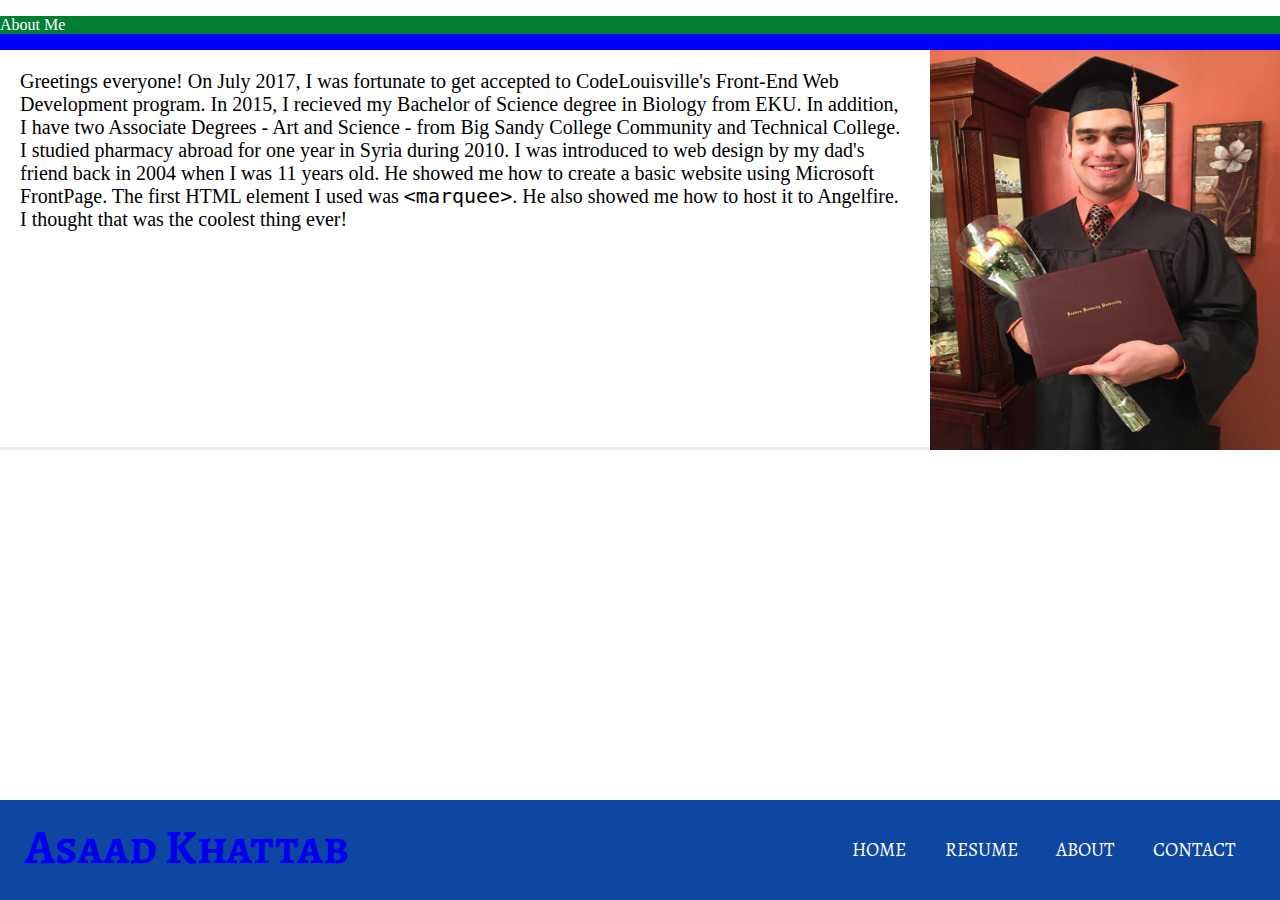
==== about.html @ f6a38999 "moved all the files to the previous folder" ====
<!doctype html>
<html lang="en">
  <head>
    <title>Asaad Khattab | Freelance Web Developer - Louisville, Kentucky</title>
      <meta charset="utf-8">
      <meta name="author" content="Asaad Khattab">
      <meta name="robots" content="index, follow">
      <meta name="language" content="English" />
      <meta name="viewport" content="width=device-width, initial-scale=1.0">
      <meta name="description" content="My name is Asaad Khattab and I'm a freelancer looking for a job.
      Web Development is what makes me stay up late, forget to eat, and wake up early.">
      <meta name="keywords" content="asaad, khattab, web, developer, louisville, kentucky">

      <link rel="stylesheet" href="js/slick/slick.css">
      <link rel="stylesheet" href="js/slick/slick-theme.css">
      <link rel="stylesheet" href="css/import.css">
      <link href="https://fonts.googleapis.com/css?family=Alegreya|Alegreya+SC" rel="stylesheet">
  </head>

  <body>
    <div class= "wrapper">

      <!--Main Header and Navigation -->
      <header class="main-header">
        <h1 class="text-logo">
          <a href="index.html">Asaad Khattab</a>
        </h1>
        <nav>
          <ul class="navigation">
            <li><a href="index.html">Home</a></li>
            <li><a href="resume.html">Resume</a></li>
            <li><a href="about.html">About</a></li>
            <li><a href="contact.html">Contact</a></li>
          </ul>
        </nav>
      </header>

<div id="about">
  <p class="subheading">About Me</p>
  <div class="about-me-flexbox">
    <div class="about-me-text">Greetings everyone! On July 2017, I was fortunate to get accepted to CodeLouisville's Front-End Web Development program.
    In 2015, I recieved my Bachelor of Science degree in Biology from EKU. In addition, I have two Associate Degrees - Art and Science - from Big Sandy College
    Community and Technical College. I studied pharmacy abroad for one year in Syria during 2010. I was introduced to web design by my dad's friend back in 2004 when I was 11 years old.
    He showed me how to create a basic website using Microsoft FrontPage. The first HTML element I used was <code>&lt;marquee&gt;</code>. He also showed me how to host it to Angelfire.
    I thought that was the coolest thing ever!
    </div>
    <div class="about-me-photo"><img class="about-me-photo" src="images/asaad.jpg" alt="another photo of me"></div>
  </div> <!--End div aboutMeFlexbox -->
</div> <!--End div aboutme -->
---- css/import.css ----
@import url("../css/normalize.css");
@import url("../css/main.css");
@import url("../css/responsive.css");
@import url("../css/colors.css");
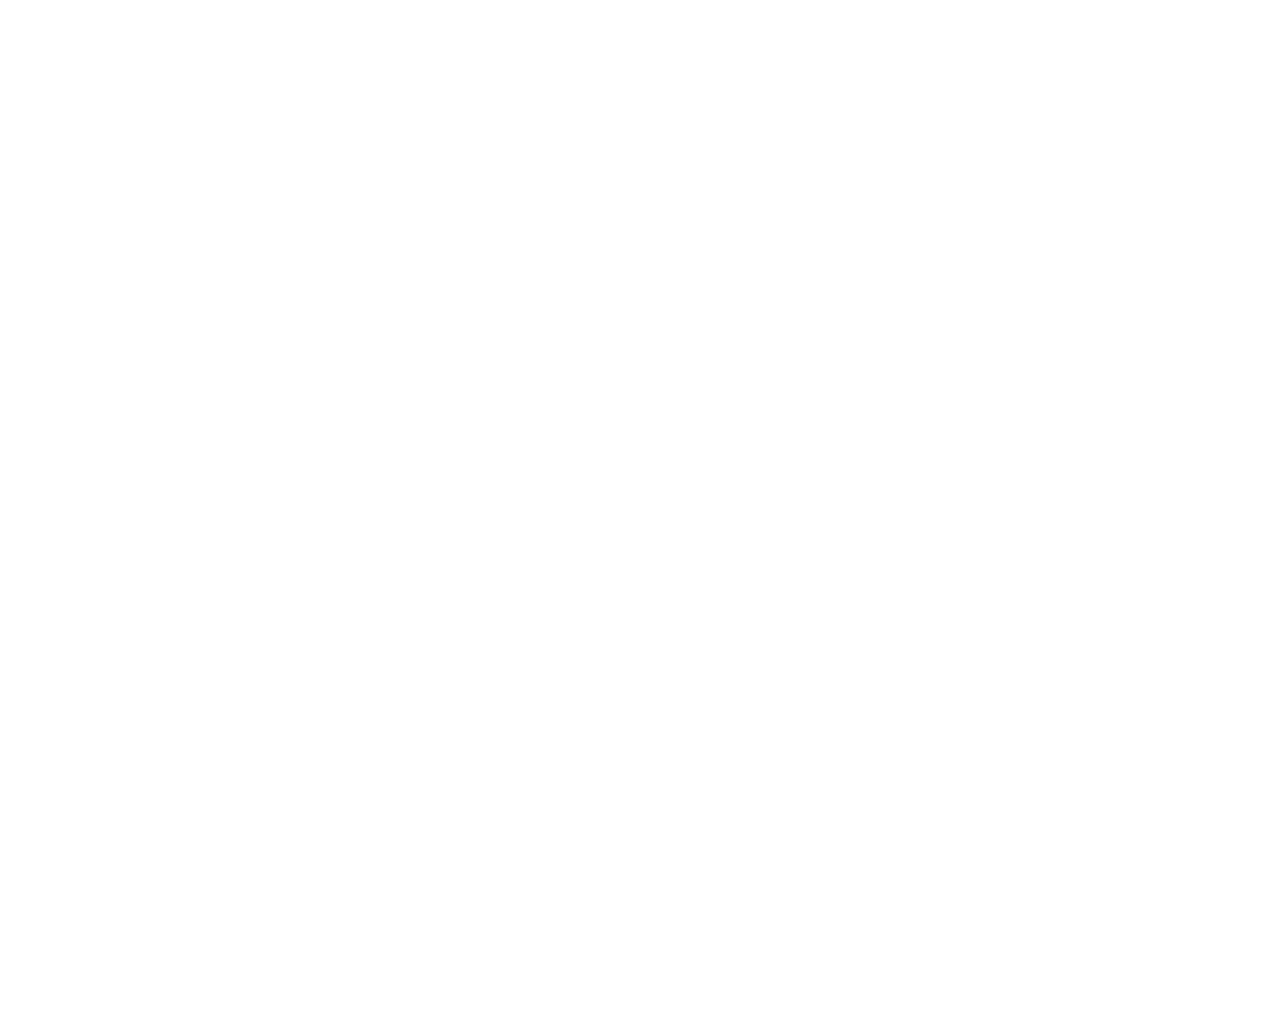
==== commit 92362216: "added 2 jQuery Plugins" ====
--- a/about.html
+++ b/about.html
@@ -10,16 +10,13 @@
       <meta name="description" content="My name is Asaad Khattab and I'm a freelancer looking for a job.
       Web Development is what makes me stay up late, forget to eat, and wake up early.">
       <meta name="keywords" content="asaad, khattab, web, developer, louisville, kentucky">
-
-      <link rel="stylesheet" href="js/slick/slick.css">
-      <link rel="stylesheet" href="js/slick/slick-theme.css">
+      <!--CSS-->
       <link rel="stylesheet" href="css/import.css">
       <link href="https://fonts.googleapis.com/css?family=Alegreya|Alegreya+SC" rel="stylesheet">
   </head>
 
-  <body>
-    <div class= "wrapper">
-
+  <body class="animsition">
+    <div class="wrapper">
       <!--Main Header and Navigation -->
       <header class="main-header">
         <h1 class="text-logo">
@@ -27,10 +24,10 @@
         </h1>
         <nav>
           <ul class="navigation">
-            <li><a href="index.html">Home</a></li>
-            <li><a href="resume.html">Resume</a></li>
-            <li><a href="about.html">About</a></li>
-            <li><a href="contact.html">Contact</a></li>
+            <li><a href="index.html" class="animsition-link">Home</a></li>
+            <li><a href="resume.html" class="animsition-link">Resume</a></li>
+            <li><a href="about.html" class="animsition-link">About</a></li>
+            <li><a href="contact.html" class="animsition-link">Contact</a></li>
           </ul>
         </nav>
       </header>
@@ -47,3 +44,19 @@
     <div class="about-me-photo"><img class="about-me-photo" src="images/asaad.jpg" alt="another photo of me"></div>
   </div> <!--End div aboutMeFlexbox -->
 </div> <!--End div aboutme -->
+
+</div> <!-- End div wrapper -->
+<footer>
+<p>&copy; 2017 Developed by <a href="http://www.crispywebsite.com" target="_blank">CrispyWebsite<a></p>
+</footer>
+<!--Javascript and jQuery-->
+<script src="https://code.jquery.com/jquery-3.2.1.js" integrity="sha256-DZAnKJ/6XZ9si04Hgrsxu/8s717jcIzLy3oi35EouyE=" crossorigin="anonymous"></script>
+<script src="https://ajax.googleapis.com/ajax/libs/jquery/1.11.0/jquery.min.js"></script>
+<script type="text/javascript" src="//code.jquery.com/jquery-migrate-1.2.1.min.js"></script>
+<script type="text/javascript" src="js/slick/slick.min.js"></script>
+<script type="text/javascript" src="js/animsition/animsition.min.js"></script>
+<script type="text/javascript" src="js/javascript.js"></script>
+<script type="text/javascript" src="jquery/jquery.js"></script>
+
+</body>
+</html>
--- a/css/import.css
+++ b/css/import.css
@@ -1,3 +1,9 @@
+/*jQuery Plugins*/
+@import url("../js/animsition/animsition.min.css");
+@import url("../js/slick/slick.css");
+@import url("../js/slick/slick-theme.css");
+
+/* Main CSS Files */
 @import url("../css/normalize.css");
 @import url("../css/main.css");
 @import url("../css/responsive.css");
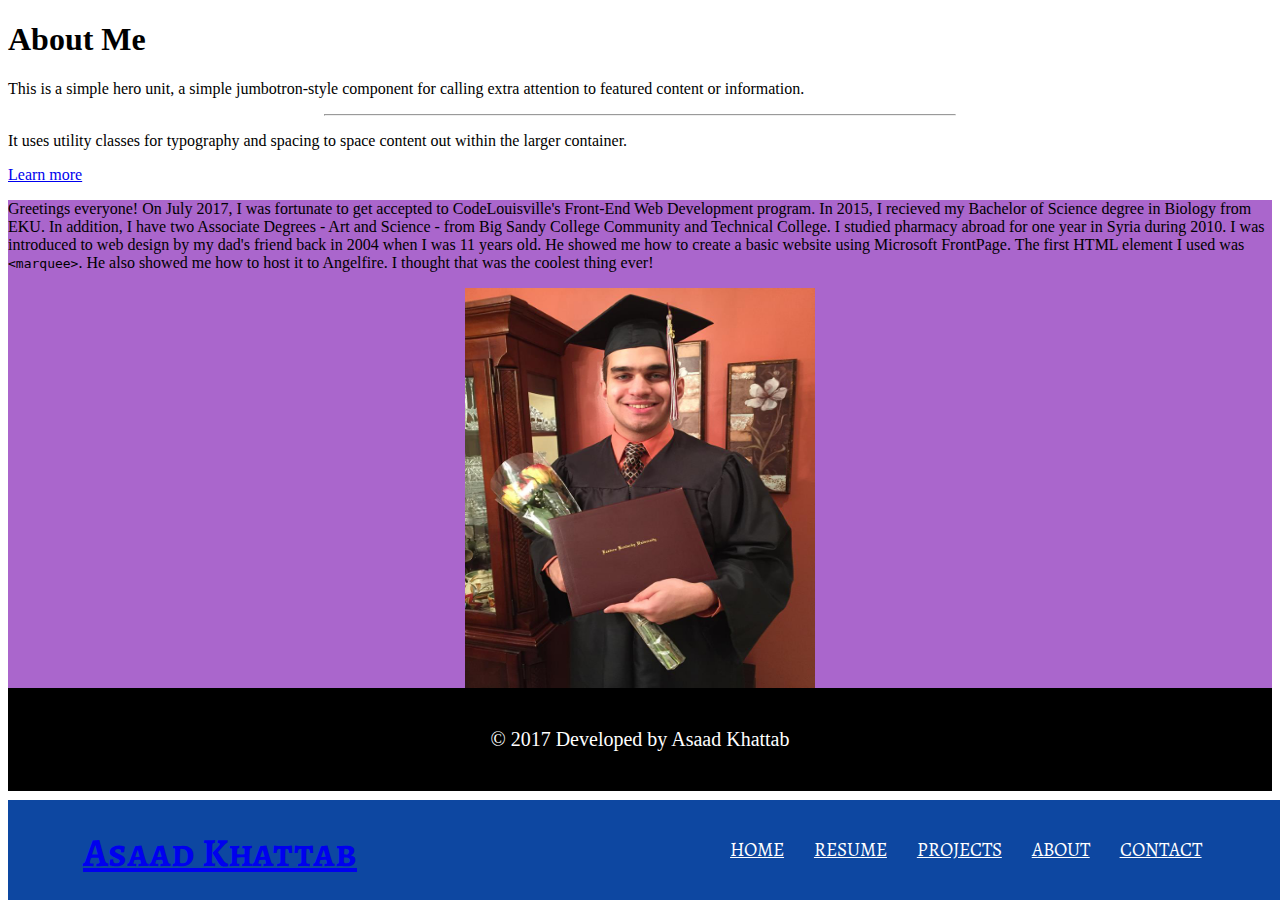
==== commit 0227da80: "Added a readme file and another option for my carousel" ====
--- a/about.html
+++ b/about.html
@@ -6,57 +6,73 @@
       <meta name="author" content="Asaad Khattab">
       <meta name="robots" content="index, follow">
       <meta name="language" content="English" />
-      <meta name="viewport" content="width=device-width, initial-scale=1.0">
       <meta name="description" content="My name is Asaad Khattab and I'm a freelancer looking for a job.
       Web Development is what makes me stay up late, forget to eat, and wake up early.">
-      <meta name="keywords" content="asaad, khattab, web, developer, louisville, kentucky">
-      <!--CSS-->
+      <meta name="keywords" content="asaad, khattab, web, developer, html, javascript, css, bootstrap louisville, kentucky">
+      <!-- Mobile Meta -->
+      <meta name="viewport" content="width=device-width, initial-scale=1.0">
+      <!-- BOOTSTRAP -->
+      <link rel="stylesheet" href="https://maxcdn.bootstrapcdn.com/bootstrap/4.0.0-alpha.6/css/bootstrap.min.css" integrity="sha384-rwoIResjU2yc3z8GV/NPeZWAv56rSmLldC3R/AZzGRnGxQQKnKkoFVhFQhNUwEyJ" crossorigin="anonymous">
+      <!-- CSS -->
       <link rel="stylesheet" href="css/import.css">
-      <link href="https://fonts.googleapis.com/css?family=Alegreya|Alegreya+SC" rel="stylesheet">
+      <!-- Favicon -->
+      <link rel="icon" href="fav.ico" type="image/x-icon">
   </head>
 
-  <body class="animsition">
-    <div class="wrapper">
+  <body>
+    <div class="container-fluid wrapper">
       <!--Main Header and Navigation -->
       <header class="main-header">
-        <h1 class="text-logo">
-          <a href="index.html">Asaad Khattab</a>
-        </h1>
+        <h1 class="text-logo"><a href="index.html">Asaad Khattab</a></h1>
         <nav>
           <ul class="navigation">
-            <li><a href="index.html" class="animsition-link">Home</a></li>
-            <li><a href="resume.html" class="animsition-link">Resume</a></li>
-            <li><a href="about.html" class="animsition-link">About</a></li>
-            <li><a href="contact.html" class="animsition-link">Contact</a></li>
+            <li><a href="index.html">Home</a></li>
+            <li><a href="resume.html">Resume</a></li>
+            <li><a href="projects.html">Projects</a></li>
+            <li><a href="about.html">About</a></li>
+            <li><a href="contact.html">Contact</a></li>
           </ul>
         </nav>
       </header>
 
-<div id="about">
-  <p class="subheading">About Me</p>
-  <div class="about-me-flexbox">
-    <div class="about-me-text">Greetings everyone! On July 2017, I was fortunate to get accepted to CodeLouisville's Front-End Web Development program.
-    In 2015, I recieved my Bachelor of Science degree in Biology from EKU. In addition, I have two Associate Degrees - Art and Science - from Big Sandy College
-    Community and Technical College. I studied pharmacy abroad for one year in Syria during 2010. I was introduced to web design by my dad's friend back in 2004 when I was 11 years old.
-    He showed me how to create a basic website using Microsoft FrontPage. The first HTML element I used was <code>&lt;marquee&gt;</code>. He also showed me how to host it to Angelfire.
-    I thought that was the coolest thing ever!
-    </div>
-    <div class="about-me-photo"><img class="about-me-photo" src="images/asaad.jpg" alt="another photo of me"></div>
-  </div> <!--End div aboutMeFlexbox -->
-</div> <!--End div aboutme -->
+      <div class="jumbotron">
+        <h1 class="display-3">About Me</h1>
+        <p class="lead">This is a simple hero unit, a simple jumbotron-style component for calling extra attention to featured content or information.</p>
+        <hr class="my-4">
+        <p>It uses utility classes for typography and spacing to space content out within the larger container.</p>
+        <p class="lead">
+          <a class="btn btn-primary btn-lg" href="#" role="button">Learn more</a>
+        </p>
+      </div>
 
-</div> <!-- End div wrapper -->
-<footer>
-<p>&copy; 2017 Developed by <a href="http://www.crispywebsite.com" target="_blank">CrispyWebsite<a></p>
-</footer>
-<!--Javascript and jQuery-->
-<script src="https://code.jquery.com/jquery-3.2.1.js" integrity="sha256-DZAnKJ/6XZ9si04Hgrsxu/8s717jcIzLy3oi35EouyE=" crossorigin="anonymous"></script>
-<script src="https://ajax.googleapis.com/ajax/libs/jquery/1.11.0/jquery.min.js"></script>
-<script type="text/javascript" src="//code.jquery.com/jquery-migrate-1.2.1.min.js"></script>
-<script type="text/javascript" src="js/slick/slick.min.js"></script>
-<script type="text/javascript" src="js/animsition/animsition.min.js"></script>
-<script type="text/javascript" src="js/javascript.js"></script>
-<script type="text/javascript" src="jquery/jquery.js"></script>
+      <div class="grid-full secondary-color">
+        <div class="grid-half">
+          <p >
+            Greetings everyone! On July 2017, I was fortunate to get accepted to CodeLouisville's Front-End Web Development program.
+            In 2015, I recieved my Bachelor of Science degree in Biology from EKU. In addition, I have two Associate Degrees - Art and Science - from Big Sandy College
+            Community and Technical College. I studied pharmacy abroad for one year in Syria during 2010. I was introduced to web design by my dad's friend back in 2004 when I was 11 years old.
+            He showed me how to create a basic website using Microsoft FrontPage. The first HTML element I used was <code>&lt;marquee&gt;</code>. He also showed me how to host it to Angelfire.
+            I thought that was the coolest thing ever!
+          </p>
+        </div>
+        <div class="grid-half">
+          <div class="about-me-photo"><img class="about-me-photo" src="images/asaad.jpg" alt="another photo of me"></div>
+        </div> <!--End div aboutMeFlexbox -->
+      </div> <!--End div aboutme -->
 
-</body>
+      </div> <!-- End div wrapper -->
+    <footer>
+      <p>&copy; 2017 Developed by Asaad Khattab</p>
+    </footer>
+
+    <!--Javascript and jQuery-->
+    <script src="https://code.jquery.com/jquery-3.2.1.slim.min.js" integrity="sha384-KJ3o2DKtIkvYIK3UENzmM7KCkRr/rE9/Qpg6aAZGJwFDMVNA/GpGFF93hXpG5KkN" crossorigin="anonymous"></script>
+    <!-- Slick Carousel CDN -->
+    <script type="text/javascript" src="js/slick/slick.min.js"></script>
+    <!-- Local JS File -->
+    <script type="text/javascript" src="js/javascript.js"></script>
+    <!-- Bootstrap JS -->
+    <script src="https://cdnjs.cloudflare.com/ajax/libs/popper.js/1.12.3/umd/popper.min.js" integrity="sha384-vFJXuSJphROIrBnz7yo7oB41mKfc8JzQZiCq4NCceLEaO4IHwicKwpJf9c9IpFgh" crossorigin="anonymous"></script>
+    <script src="https://maxcdn.bootstrapcdn.com/bootstrap/4.0.0-beta.2/js/bootstrap.min.js" integrity="sha384-alpBpkh1PFOepccYVYDB4do5UnbKysX5WZXm3XxPqe5iKTfUKjNkCk9SaVuEZflJ" crossorigin="anonymous"></script>
+  </body>
 </html>
--- a/css/import.css
+++ b/css/import.css
@@ -1,10 +1,8 @@
-/*jQuery Plugins*/
-@import url("../js/animsition/animsition.min.css");
-@import url("../js/slick/slick.css");
-@import url("../js/slick/slick-theme.css");
-
 /* Main CSS Files */
-@import url("../css/normalize.css");
+/*@import url("../css/normalize.css");*/
 @import url("../css/main.css");
 @import url("../css/responsive.css");
 @import url("../css/colors.css");
+
+/* WEBFONTS*/
+@import url('https://fonts.googleapis.com/css?family=Alegreya+SC:400,700');
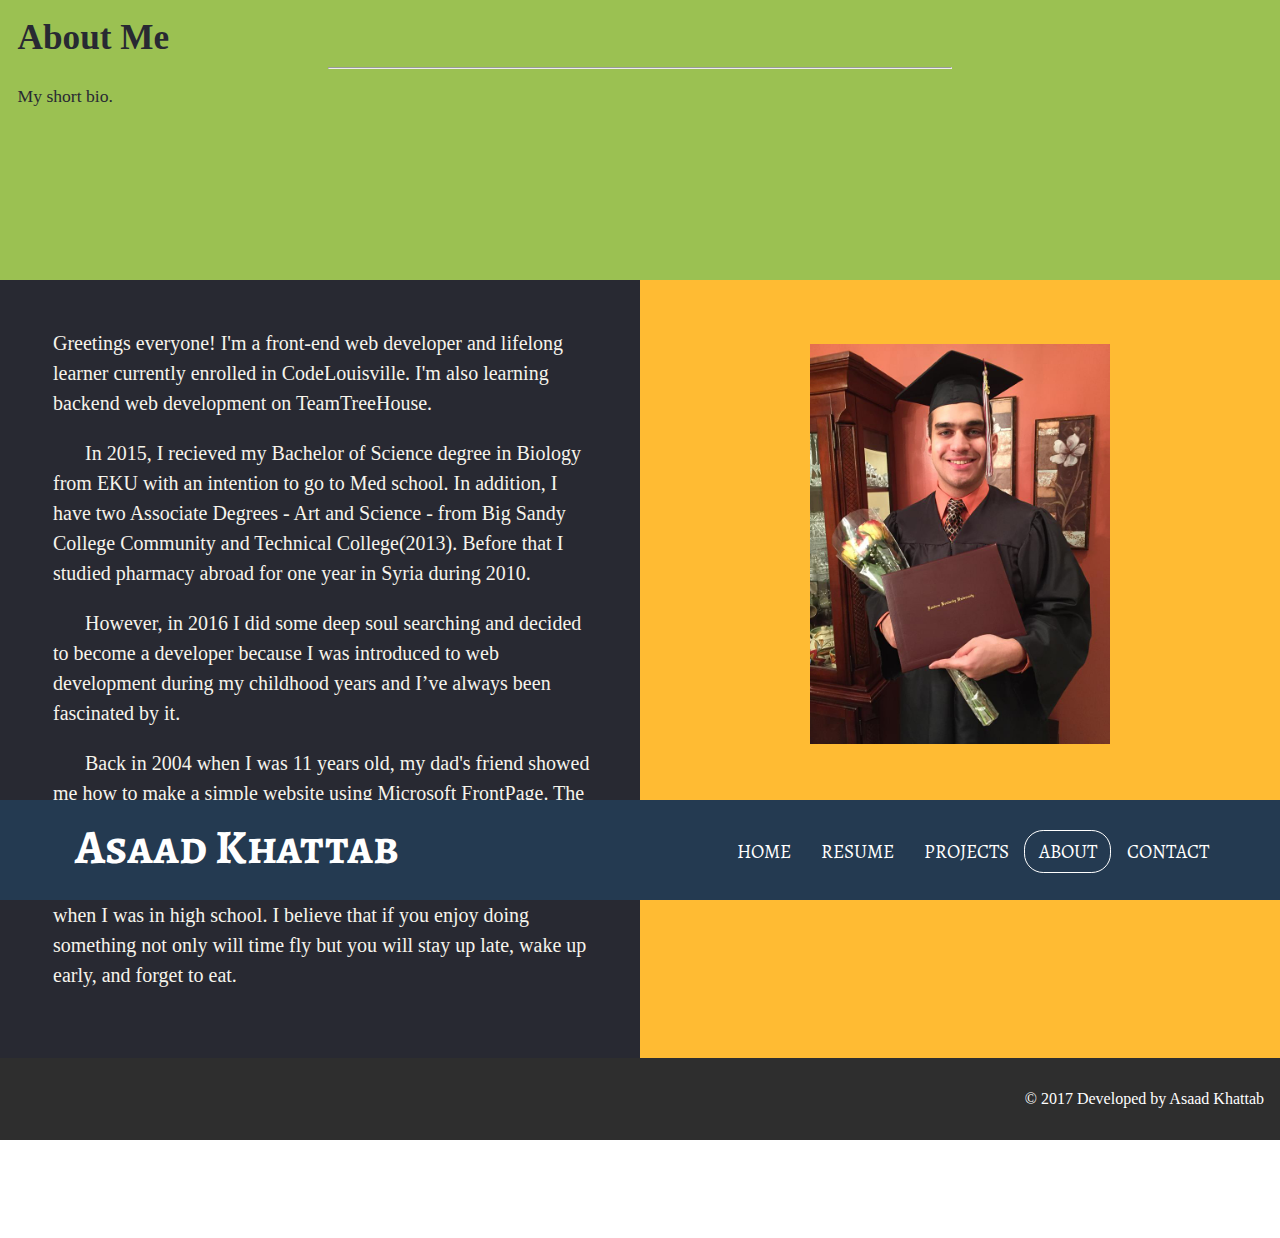
==== commit d6b3c057: "removed bootstrap, and made my own theme" ====
--- a/about.html
+++ b/about.html
@@ -11,8 +11,6 @@
       <meta name="keywords" content="asaad, khattab, web, developer, html, javascript, css, bootstrap louisville, kentucky">
       <!-- Mobile Meta -->
       <meta name="viewport" content="width=device-width, initial-scale=1.0">
-      <!-- BOOTSTRAP -->
-      <link rel="stylesheet" href="https://maxcdn.bootstrapcdn.com/bootstrap/4.0.0-alpha.6/css/bootstrap.min.css" integrity="sha384-rwoIResjU2yc3z8GV/NPeZWAv56rSmLldC3R/AZzGRnGxQQKnKkoFVhFQhNUwEyJ" crossorigin="anonymous">
       <!-- CSS -->
       <link rel="stylesheet" href="css/import.css">
       <!-- Favicon -->
@@ -20,16 +18,16 @@
   </head>
 
   <body>
-    <div class="container-fluid wrapper">
+    <div class="wrapper">
       <!--Main Header and Navigation -->
       <header class="main-header">
-        <h1 class="text-logo"><a href="index.html">Asaad Khattab</a></h1>
+        <h1 class="header-h1"><a href="index.html" class="text-logo">Asaad Khattab</a></h1>
         <nav>
           <ul class="navigation">
             <li><a href="index.html">Home</a></li>
             <li><a href="resume.html">Resume</a></li>
             <li><a href="projects.html">Projects</a></li>
-            <li><a href="about.html">About</a></li>
+            <li class="clicked"><a href="about.html">About</a></li>
             <li><a href="contact.html">Contact</a></li>
           </ul>
         </nav>
@@ -37,28 +35,50 @@
 
       <div class="jumbotron">
         <h1 class="display-3">About Me</h1>
-        <p class="lead">This is a simple hero unit, a simple jumbotron-style component for calling extra attention to featured content or information.</p>
         <hr class="my-4">
-        <p>It uses utility classes for typography and spacing to space content out within the larger container.</p>
-        <p class="lead">
-          <a class="btn btn-primary btn-lg" href="#" role="button">Learn more</a>
-        </p>
+        <p class="lead">My short bio.</p>
       </div>
 
-      <div class="grid-full secondary-color">
+      <div class="grid-full warning-color">
         <div class="grid-half">
-          <p >
-            Greetings everyone! On July 2017, I was fortunate to get accepted to CodeLouisville's Front-End Web Development program.
-            In 2015, I recieved my Bachelor of Science degree in Biology from EKU. In addition, I have two Associate Degrees - Art and Science - from Big Sandy College
-            Community and Technical College. I studied pharmacy abroad for one year in Syria during 2010. I was introduced to web design by my dad's friend back in 2004 when I was 11 years old.
-            He showed me how to create a basic website using Microsoft FrontPage. The first HTML element I used was <code>&lt;marquee&gt;</code>. He also showed me how to host it to Angelfire.
+          <div class="text-block">
+            <p>
+            Greetings everyone! I'm a front-end web developer and lifelong learner
+            currently enrolled in CodeLouisville. I'm also learning backend web development
+            on TeamTreeHouse.
+            </p>
+            <p>
+            In 2015, I recieved my Bachelor of Science degree in Biology from EKU with an intention
+            to go to Med school. In addition, I have two Associate Degrees - Art and Science - from
+            Big Sandy College Community and Technical College(2013). Before that I studied pharmacy abroad
+            for one year in Syria during 2010.
+            </p>
+            <p>
+            However, in 2016 I did some deep soul searching and decided to become a developer
+            because I was introduced to web development during my childhood years and I’ve always
+            been fascinated by it.
+            </p>
+            <p>
+            Back in 2004 when I was 11 years old, my dad's friend showed me how
+            to make a simple website using Microsoft FrontPage.
+            The first HTML element I wrote was
+            <code>&lt;marquee&gt;</code>.
             I thought that was the coolest thing ever!
-          </p>
+            He also showed me how to host it to Angelfire.
+            I also liked blogging on Wordpress and testing
+            plugins when I was in high school. I believe that if you enjoy doing something
+            not only will time fly but you will stay up late, wake up early, and forget to eat.
+            </p>
+          </div>
         </div>
+
         <div class="grid-half">
-          <div class="about-me-photo"><img class="about-me-photo" src="images/asaad.jpg" alt="another photo of me"></div>
-        </div> <!--End div aboutMeFlexbox -->
-      </div> <!--End div aboutme -->
+          <div class="about-me-photo-container">
+            <img class="about-me-photo" src="images/asaad.jpg" alt="another photo of me">
+          </div>
+        </div>
+      </div>
+
 
       </div> <!-- End div wrapper -->
     <footer>
@@ -71,8 +91,5 @@
     <script type="text/javascript" src="js/slick/slick.min.js"></script>
     <!-- Local JS File -->
     <script type="text/javascript" src="js/javascript.js"></script>
-    <!-- Bootstrap JS -->
-    <script src="https://cdnjs.cloudflare.com/ajax/libs/popper.js/1.12.3/umd/popper.min.js" integrity="sha384-vFJXuSJphROIrBnz7yo7oB41mKfc8JzQZiCq4NCceLEaO4IHwicKwpJf9c9IpFgh" crossorigin="anonymous"></script>
-    <script src="https://maxcdn.bootstrapcdn.com/bootstrap/4.0.0-beta.2/js/bootstrap.min.js" integrity="sha384-alpBpkh1PFOepccYVYDB4do5UnbKysX5WZXm3XxPqe5iKTfUKjNkCk9SaVuEZflJ" crossorigin="anonymous"></script>
   </body>
 </html>
--- a/css/import.css
+++ b/css/import.css
@@ -1,5 +1,5 @@
 /* Main CSS Files */
-/*@import url("../css/normalize.css");*/
+@import url("../css/normalize.css");
 @import url("../css/main.css");
 @import url("../css/responsive.css");
 @import url("../css/colors.css");
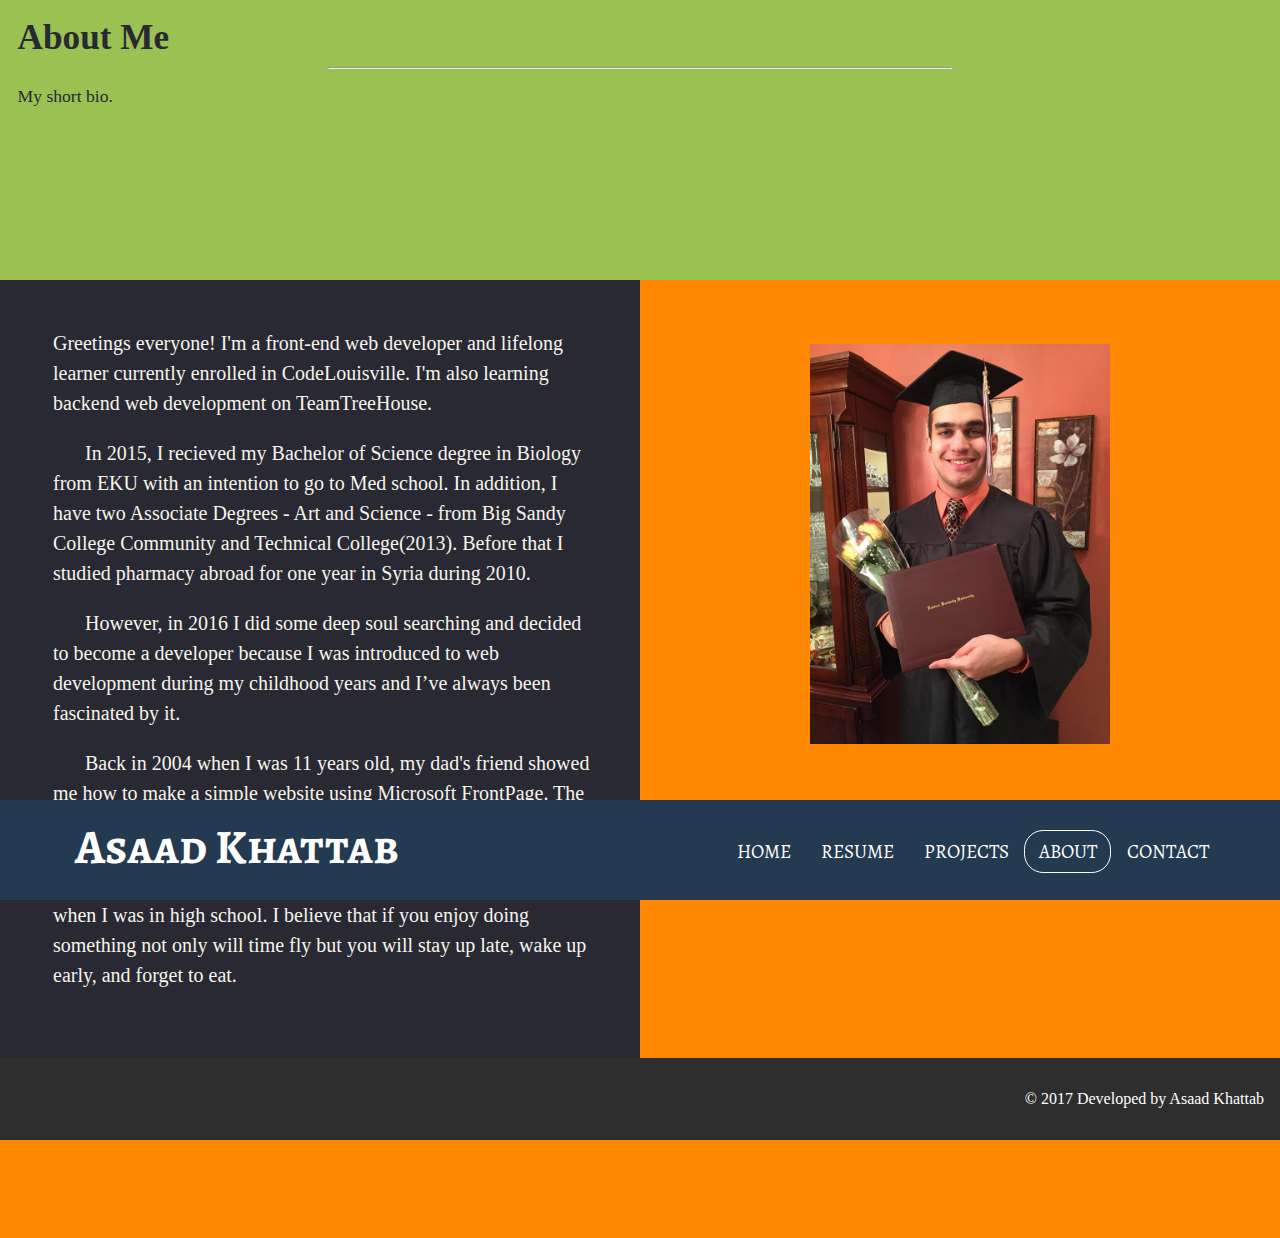
==== commit 660776db: "changed color theme and changed the grid on mobile display" ====
--- a/about.html
+++ b/about.html
@@ -39,7 +39,7 @@
         <p class="lead">My short bio.</p>
       </div>
 
-      <div class="grid-full warning-color">
+      <div class="grid-full warning-color-dark">
         <div class="grid-half">
           <div class="text-block">
             <p>
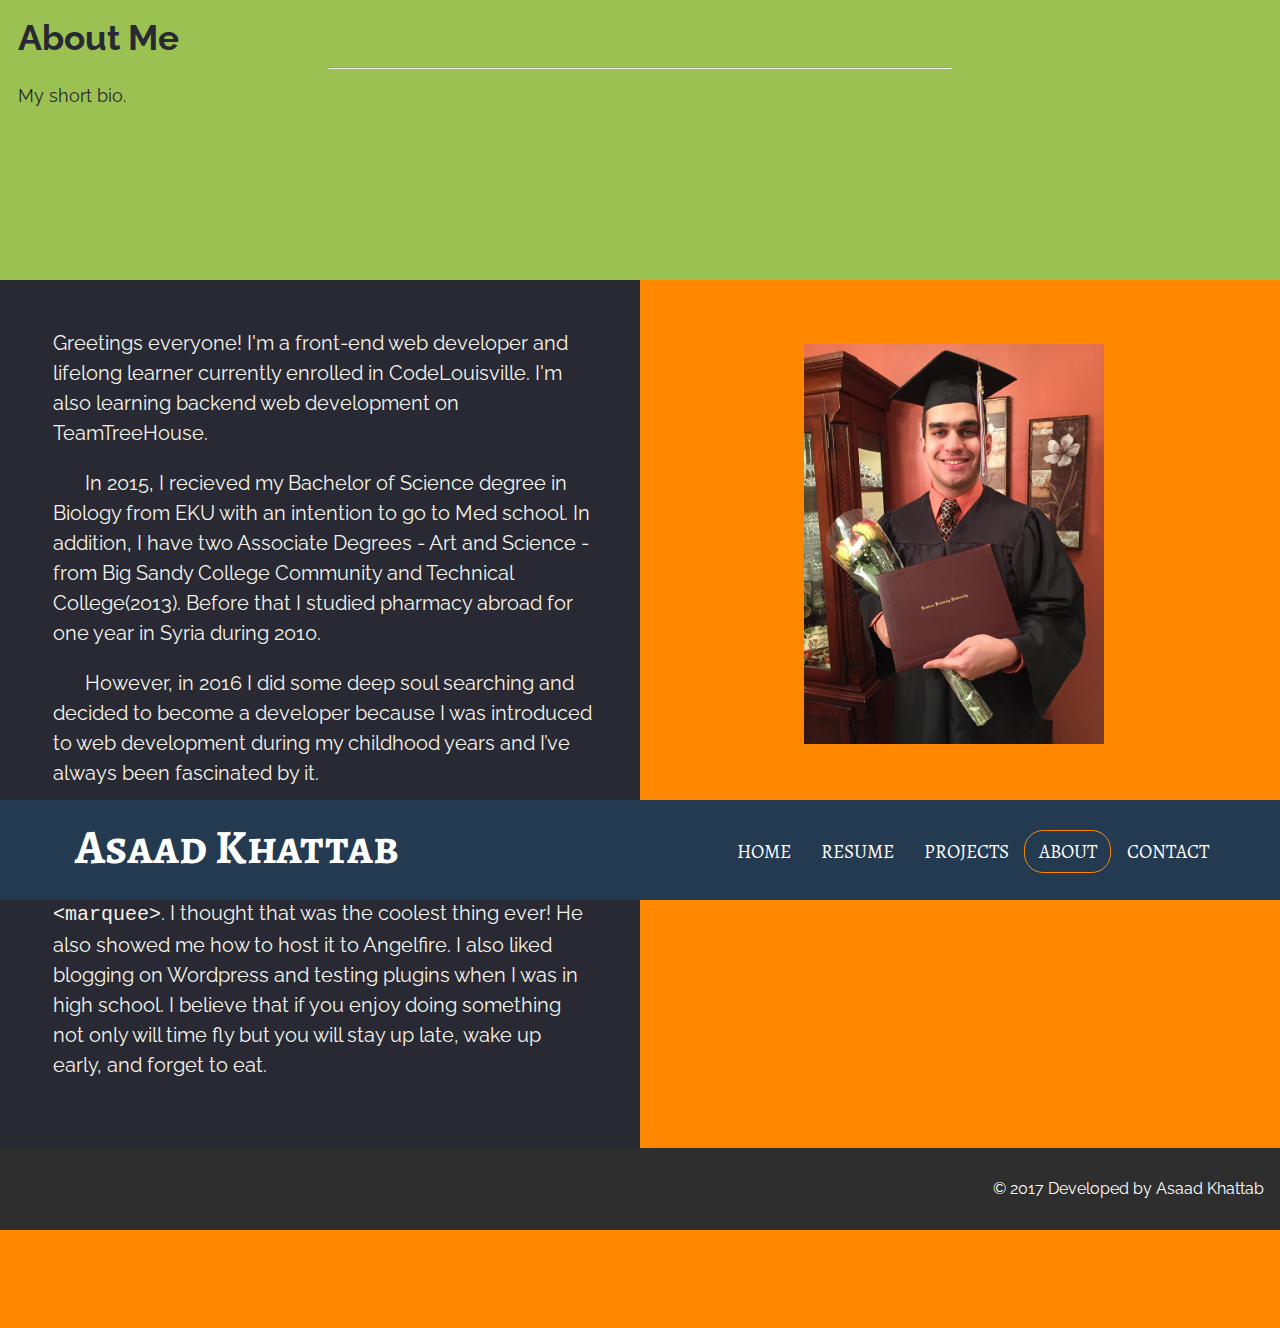
==== commit cada0155: "added a new font" ====
--- a/about.html
+++ b/about.html
@@ -39,8 +39,8 @@
         <p class="lead">My short bio.</p>
       </div>
 
-      <div class="grid-full warning-color-dark">
-        <div class="grid-half">
+
+        <div class="about-grid">
           <div class="text-block">
             <p>
             Greetings everyone! I'm a front-end web developer and lifelong learner
@@ -70,9 +70,9 @@
             not only will time fly but you will stay up late, wake up early, and forget to eat.
             </p>
           </div>
-        </div>
 
-        <div class="grid-half">
+
+        <div class="about-grid">
           <div class="about-me-photo-container">
             <img class="about-me-photo" src="images/asaad.jpg" alt="another photo of me">
           </div>
@@ -80,9 +80,11 @@
       </div>
 
 
+
+
       </div> <!-- End div wrapper -->
     <footer>
-      <p>&copy; 2017 Developed by Asaad Khattab</p>
+      <p class="copyright">&copy; 2017 Developed by Asaad Khattab</p>
     </footer>
 
     <!--Javascript and jQuery-->
--- a/css/import.css
+++ b/css/import.css
@@ -6,3 +6,4 @@
 
 /* WEBFONTS*/
 @import url('https://fonts.googleapis.com/css?family=Alegreya+SC:400,700');
+@import url('https://fonts.googleapis.com/css?family=Raleway');
